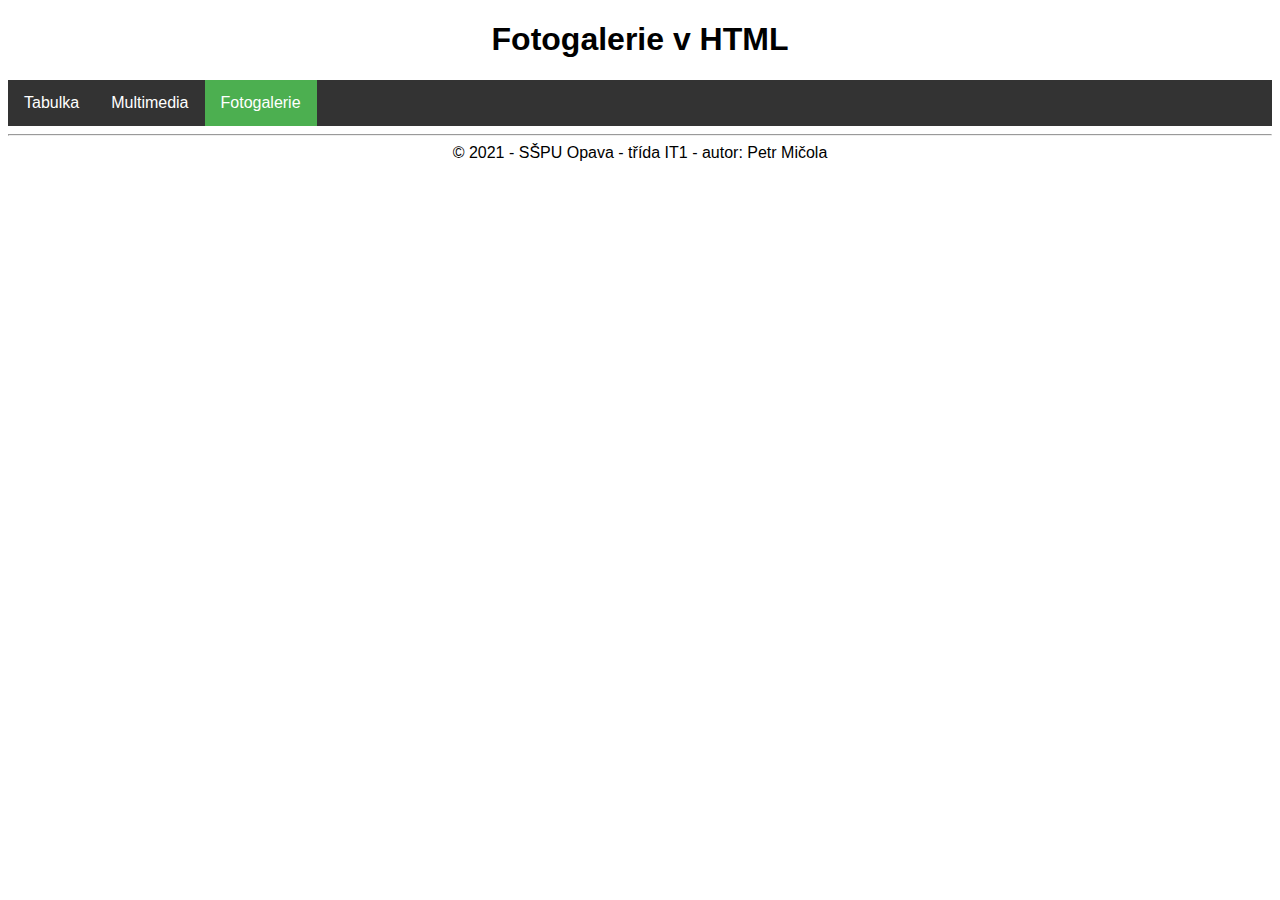
==== fotogalerie/index.html @ 7831fbf1 "První úpravy" ====
<!DOCTYPE html>
<html lang="cs">

<head>
    <meta charset="UTF-8">
    <meta http-equiv="X-UA-Compatible" content="IE=edge">
    <meta name="viewport" content="width=device-width, initial-scale=1.0">
    <title>Fotogalerie v HTML</title>
    <link rel="stylesheet" href="style.css">
    <link rel="icon" href="img/favicon.png">
</head>

<body>
    <header>
        <h1>Fotogalerie v HTML</h1>
        <ul>
            <li><a href="../tabulka/index.html">Tabulka</a></li>
            <li><a href="../multimedia/index.html">Multimedia</a></li>
            <li><a class="active" href="../fotogalerie/index.html">Fotogalerie</a></li>
        </ul>
    </header>

    <main></main>
    <footer>
        <hr>&copy; 2021 - SŠPU Opava - třída IT1 - autor: Petr Mičola</footer>
</body>

</html>
---- fotogalerie/style.css ----
body {
    font-family: 'Open Sans', sans-serif;
}

header {
    text-align: center; 
}

main {
    width: 60%;  
    margin: 0 auto;
    text-align: justify;
}

footer { 
    text-align: center;
}

/*navbar*/
ul {
    list-style-type: none;
    margin: 0;
    padding: 0;
    overflow: hidden;
    background-color: #333;
  }
  
  li {
    float: left;
  }
  
  li a {
    display: block;
    color: white;
    text-align: center;
    padding: 14px 16px;
    text-decoration: none;
  }
  
  li a:hover {
    background-color: #111;
  }
  .active {
    background-color: #4CAF50;
  }
  /*navbar*/
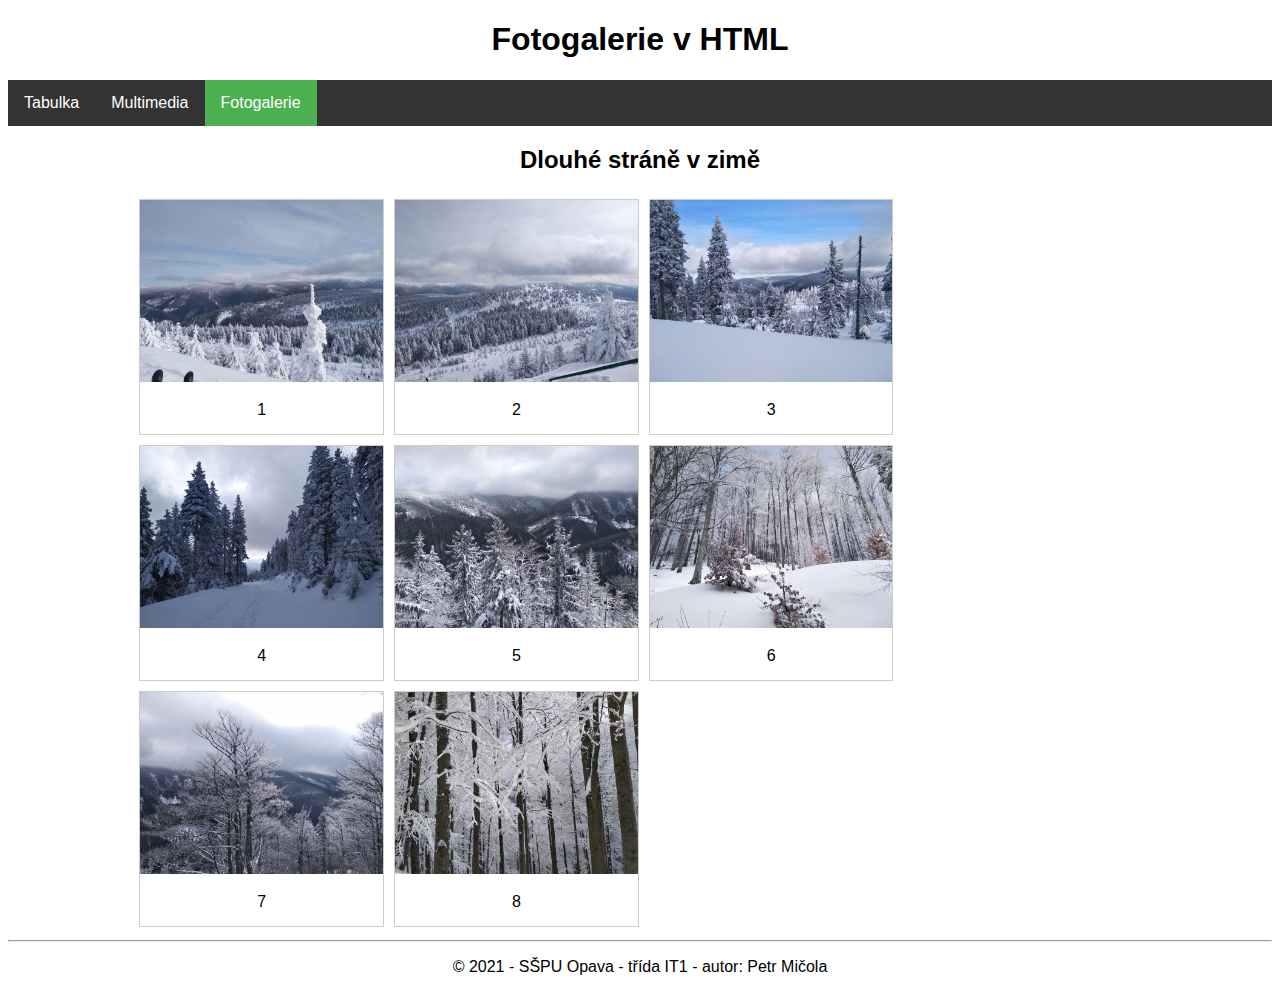
==== commit 66fbea92: "Základy hotové, zbývají stylové úpravy stránky" ====
--- a/fotogalerie/index.html
+++ b/fotogalerie/index.html
@@ -6,6 +6,7 @@
     <meta http-equiv="X-UA-Compatible" content="IE=edge">
     <meta name="viewport" content="width=device-width, initial-scale=1.0">
     <title>Fotogalerie v HTML</title>
+    <link href="dist/css/lightbox.min.css" rel="stylesheet">
     <link rel="stylesheet" href="style.css">
     <link rel="icon" href="img/favicon.png">
 </head>
@@ -20,9 +21,63 @@
         </ul>
     </header>
 
-    <main></main>
+    <main>
+        <h2>Dlouhé stráně v zimě</h2>
+        <div class="gallery">
+            <a data-lightbox="fotogalerie" href="img/fotogalerie-big/1.jpg">
+                <img src="img/fotogalerie-small/1.jpg" alt="1">
+            </a>
+            <div class="desc">1</div>
+        </div>
+        <div class="gallery">
+            <a data-lightbox="fotogalerie" href="img/fotogalerie-big/2.jpg">
+                <img src="img/fotogalerie-small/2.jpg" alt="2">
+            </a>
+            <div class="desc">2</div>
+        </div>
+        <div class="gallery">
+            <a data-lightbox="fotogalerie" href="img/fotogalerie-big/3.jpg">
+                <img src="img/fotogalerie-small/3.jpg" alt="3">
+            </a>
+            <div class="desc">3</div>
+        </div>
+        <div class="gallery">
+            <a data-lightbox="fotogalerie" href="img/fotogalerie-big/4.jpg">
+                <img src="img/fotogalerie-small/4.jpg" alt="4">
+            </a>
+            <div class="desc">4</div>
+        </div>
+        <div class="gallery">
+            <a data-lightbox="fotogalerie" href="img/fotogalerie-big/5.jpg">
+                <img src="img/fotogalerie-small/5.jpg" alt="5">
+            </a>
+            <div class="desc">5</div>
+        </div>
+        <div class="gallery">
+            <a data-lightbox="fotogalerie" href="img/fotogalerie-big/6.jpg">
+                <img src="img/fotogalerie-small/6.jpg" alt="6">
+            </a>
+            <div class="desc">6</div>
+        </div>
+        <div class="gallery">
+            <a data-lightbox="fotogalerie" href="img/fotogalerie-big/7.jpg">
+                <img src="img/fotogalerie-small/7.jpg" alt="7">
+            </a>
+            <div class="desc">7</div>
+        </div>
+        <div class="gallery">
+            <a data-lightbox="fotogalerie" href="img/fotogalerie-big/8.jpg">
+                <img src="img/fotogalerie-small/8.jpg" alt="8">
+            </a>
+            <div class="desc">8</div>
+        </div>
+        <div class="clear"></div>
+    </main>
     <footer>
-        <hr>&copy; 2021 - SŠPU Opava - třída IT1 - autor: Petr Mičola</footer>
+        <hr>
+        <p>&copy; 2021 - SŠPU Opava - třída IT1 - autor: Petr Mičola</p>
+    </footer>
+    <script src="dist/js/lightbox-plus-jquery.min.js"></script>
 </body>
 
 </html>--- a/fotogalerie/style.css
+++ b/fotogalerie/style.css
@@ -1,46 +1,80 @@
 body {
-    font-family: 'Open Sans', sans-serif;
+  font-family: 'Open Sans', sans-serif;
 }
 
 header {
-    text-align: center; 
+  text-align: center;
 }
 
 main {
-    width: 60%;  
-    margin: 0 auto;
-    text-align: justify;
+  width: 80%;
+  margin: 0 auto;
+  text-align: justify;
 }
 
-footer { 
-    text-align: center;
+footer {
+  text-align: center;
+}
+
+h2 {
+  text-align: center;
 }
 
 /*navbar*/
 ul {
-    list-style-type: none;
-    margin: 0;
-    padding: 0;
-    overflow: hidden;
-    background-color: #333;
-  }
-  
-  li {
-    float: left;
-  }
-  
-  li a {
-    display: block;
-    color: white;
-    text-align: center;
-    padding: 14px 16px;
-    text-decoration: none;
-  }
-  
-  li a:hover {
-    background-color: #111;
-  }
-  .active {
-    background-color: #4CAF50;
-  }
-  /*navbar*/+  list-style-type: none;
+  margin: 0;
+  padding: 0;
+  overflow: hidden;
+  background-color: #333;
+}
+
+li {
+  float: left;
+}
+
+li a {
+  display: block;
+  color: white;
+  text-align: center;
+  padding: 14px 16px;
+  text-decoration: none;
+}
+
+li a:hover {
+  background-color: #111;
+}
+
+.active {
+  background-color: #4CAF50;
+}
+
+/*navbar*/
+
+/*galerie*/
+div.gallery {
+  margin: 5px;
+  border: 1px solid #ccc;
+  float: left;
+  width: 24%;
+}
+
+div.gallery:hover {
+  border: 1px solid #777;
+}
+
+div.gallery img {
+  width: 100%;
+  height: auto;
+}
+
+div.desc {
+  padding: 15px;
+  text-align: center;
+}
+
+/*galerie*/
+
+.clear {
+  clear: both
+}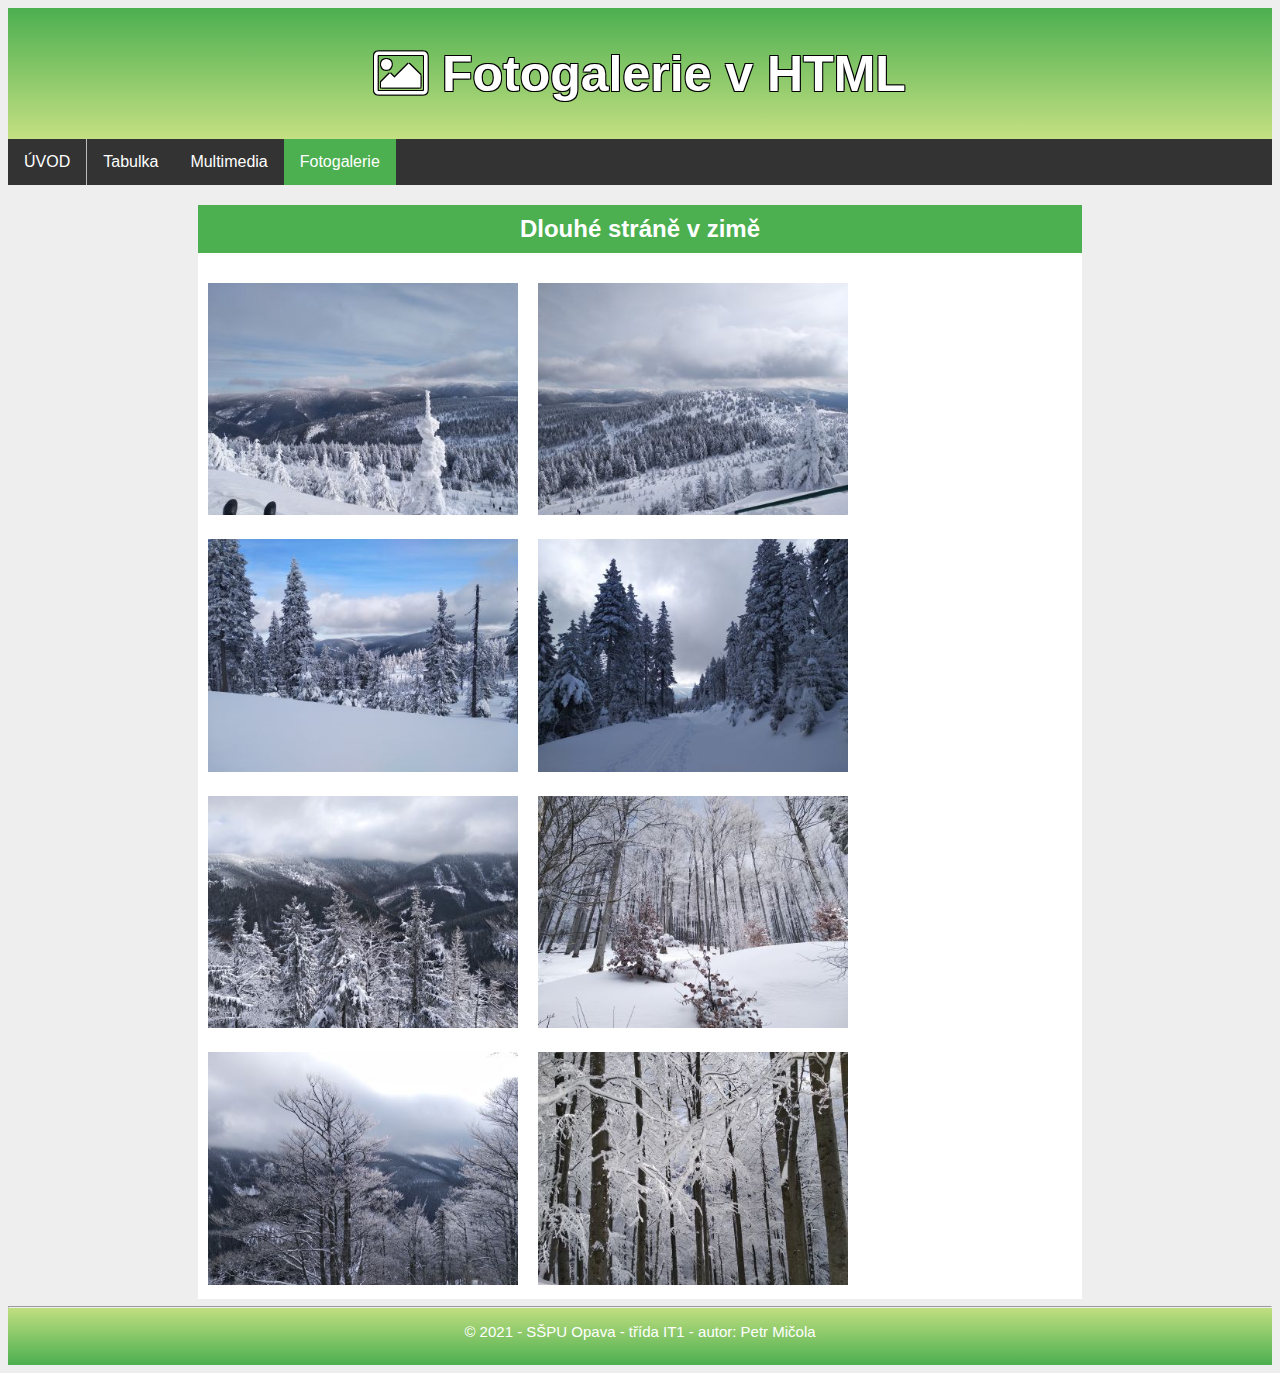
==== commit 687e753b: "DaVinci, stylové úpravy úvodu, galerie" ====
--- a/fotogalerie/index.html
+++ b/fotogalerie/index.html
@@ -6,6 +6,7 @@
     <meta http-equiv="X-UA-Compatible" content="IE=edge">
     <meta name="viewport" content="width=device-width, initial-scale=1.0">
     <title>Fotogalerie v HTML</title>
+    <link rel="stylesheet" href="https://cdnjs.cloudflare.com/ajax/libs/font-awesome/4.7.0/css/font-awesome.css" integrity="sha512-5A8nwdMOWrSz20fDsjczgUidUBR8liPYU+WymTZP1lmY9G6Oc7HlZv156XqnsgNUzTyMefFTcsFH/tnJE/+xBg==" crossorigin="anonymous" />
     <link href="dist/css/lightbox.min.css" rel="stylesheet">
     <link rel="stylesheet" href="style.css">
     <link rel="icon" href="img/favicon.png">
@@ -13,11 +14,14 @@
 
 <body>
     <header>
-        <h1>Fotogalerie v HTML</h1>
+        <section>
+            <h1><i class="fa fa-picture-o" aria-hidden="true"></i> Fotogalerie v HTML</h1>
+        </section>
         <ul>
+            <li><a class="uvod" href="../index.html">ÚVOD</a></li>
             <li><a href="../tabulka/index.html">Tabulka</a></li>
             <li><a href="../multimedia/index.html">Multimedia</a></li>
-            <li><a class="active" href="../fotogalerie/index.html">Fotogalerie</a></li>
+            <li><a class="active" href="#">Fotogalerie</a></li>
         </ul>
     </header>
 
@@ -27,49 +31,41 @@
             <a data-lightbox="fotogalerie" href="img/fotogalerie-big/1.jpg">
                 <img src="img/fotogalerie-small/1.jpg" alt="1">
             </a>
-            <div class="desc">1</div>
         </div>
         <div class="gallery">
             <a data-lightbox="fotogalerie" href="img/fotogalerie-big/2.jpg">
                 <img src="img/fotogalerie-small/2.jpg" alt="2">
             </a>
-            <div class="desc">2</div>
         </div>
         <div class="gallery">
             <a data-lightbox="fotogalerie" href="img/fotogalerie-big/3.jpg">
                 <img src="img/fotogalerie-small/3.jpg" alt="3">
             </a>
-            <div class="desc">3</div>
         </div>
         <div class="gallery">
             <a data-lightbox="fotogalerie" href="img/fotogalerie-big/4.jpg">
                 <img src="img/fotogalerie-small/4.jpg" alt="4">
             </a>
-            <div class="desc">4</div>
         </div>
         <div class="gallery">
             <a data-lightbox="fotogalerie" href="img/fotogalerie-big/5.jpg">
                 <img src="img/fotogalerie-small/5.jpg" alt="5">
             </a>
-            <div class="desc">5</div>
         </div>
         <div class="gallery">
             <a data-lightbox="fotogalerie" href="img/fotogalerie-big/6.jpg">
                 <img src="img/fotogalerie-small/6.jpg" alt="6">
             </a>
-            <div class="desc">6</div>
         </div>
         <div class="gallery">
             <a data-lightbox="fotogalerie" href="img/fotogalerie-big/7.jpg">
                 <img src="img/fotogalerie-small/7.jpg" alt="7">
             </a>
-            <div class="desc">7</div>
         </div>
         <div class="gallery">
             <a data-lightbox="fotogalerie" href="img/fotogalerie-big/8.jpg">
                 <img src="img/fotogalerie-small/8.jpg" alt="8">
             </a>
-            <div class="desc">8</div>
         </div>
         <div class="clear"></div>
     </main>
--- a/fotogalerie/style.css
+++ b/fotogalerie/style.css
@@ -1,23 +1,40 @@
 body {
   font-family: 'Open Sans', sans-serif;
+  background-color: #EEEEEE;
 }
 
-header {
+section {
+  padding: 3px;
   text-align: center;
+  background: linear-gradient(to bottom, #4CAF50 0%, #c4e082 100%);
+  color: white;
+  font-size: 25px;
 }
 
 main {
-  width: 80%;
-  margin: 0 auto;
   text-align: justify;
+  margin-left: 15%;
+  margin-right: 15%;
+  background-color: white;
 }
 
 footer {
+  padding-bottom: 10px;
   text-align: center;
+  background: linear-gradient(to bottom, #c4e082 0%, #4CAF50 100%);
+  color: white;
+  font-size: 15px;
+}
+
+h1 {
+  text-shadow: -1px -1px 0 #000, 1px -1px 0 #000, -1px 1px 0 #000, 1px 1px 0 #000;
 }
 
 h2 {
   text-align: center;
+  color: white;
+  background: #4CAF50;
+  padding: 10px;
 }
 
 /*navbar*/
@@ -42,28 +59,39 @@
 }
 
 li a:hover {
-  background-color: #111;
+  background-color: rgb(63, 63, 63);
+  color: #c4e082;
 }
 
 .active {
   background-color: #4CAF50;
 }
 
+.uvod {
+  border-right: 1px solid #bbb;
+}
+
 /*navbar*/
 
 /*galerie*/
 div.gallery {
-  margin: 5px;
-  border: 1px solid #ccc;
+  margin: 10px;
+  /*border: 1px solid #ccc;*/
   float: left;
-  width: 24%;
+  width: 310px;
 }
 
 div.gallery:hover {
-  border: 1px solid #777;
+  /*border: 1px solid #777;*/
 }
 
 div.gallery img {
+  width: 100%;
+  height: auto;
+}
+
+div.gallery img:hover {
+  border-radius: 20px;
   width: 100%;
   height: auto;
 }
